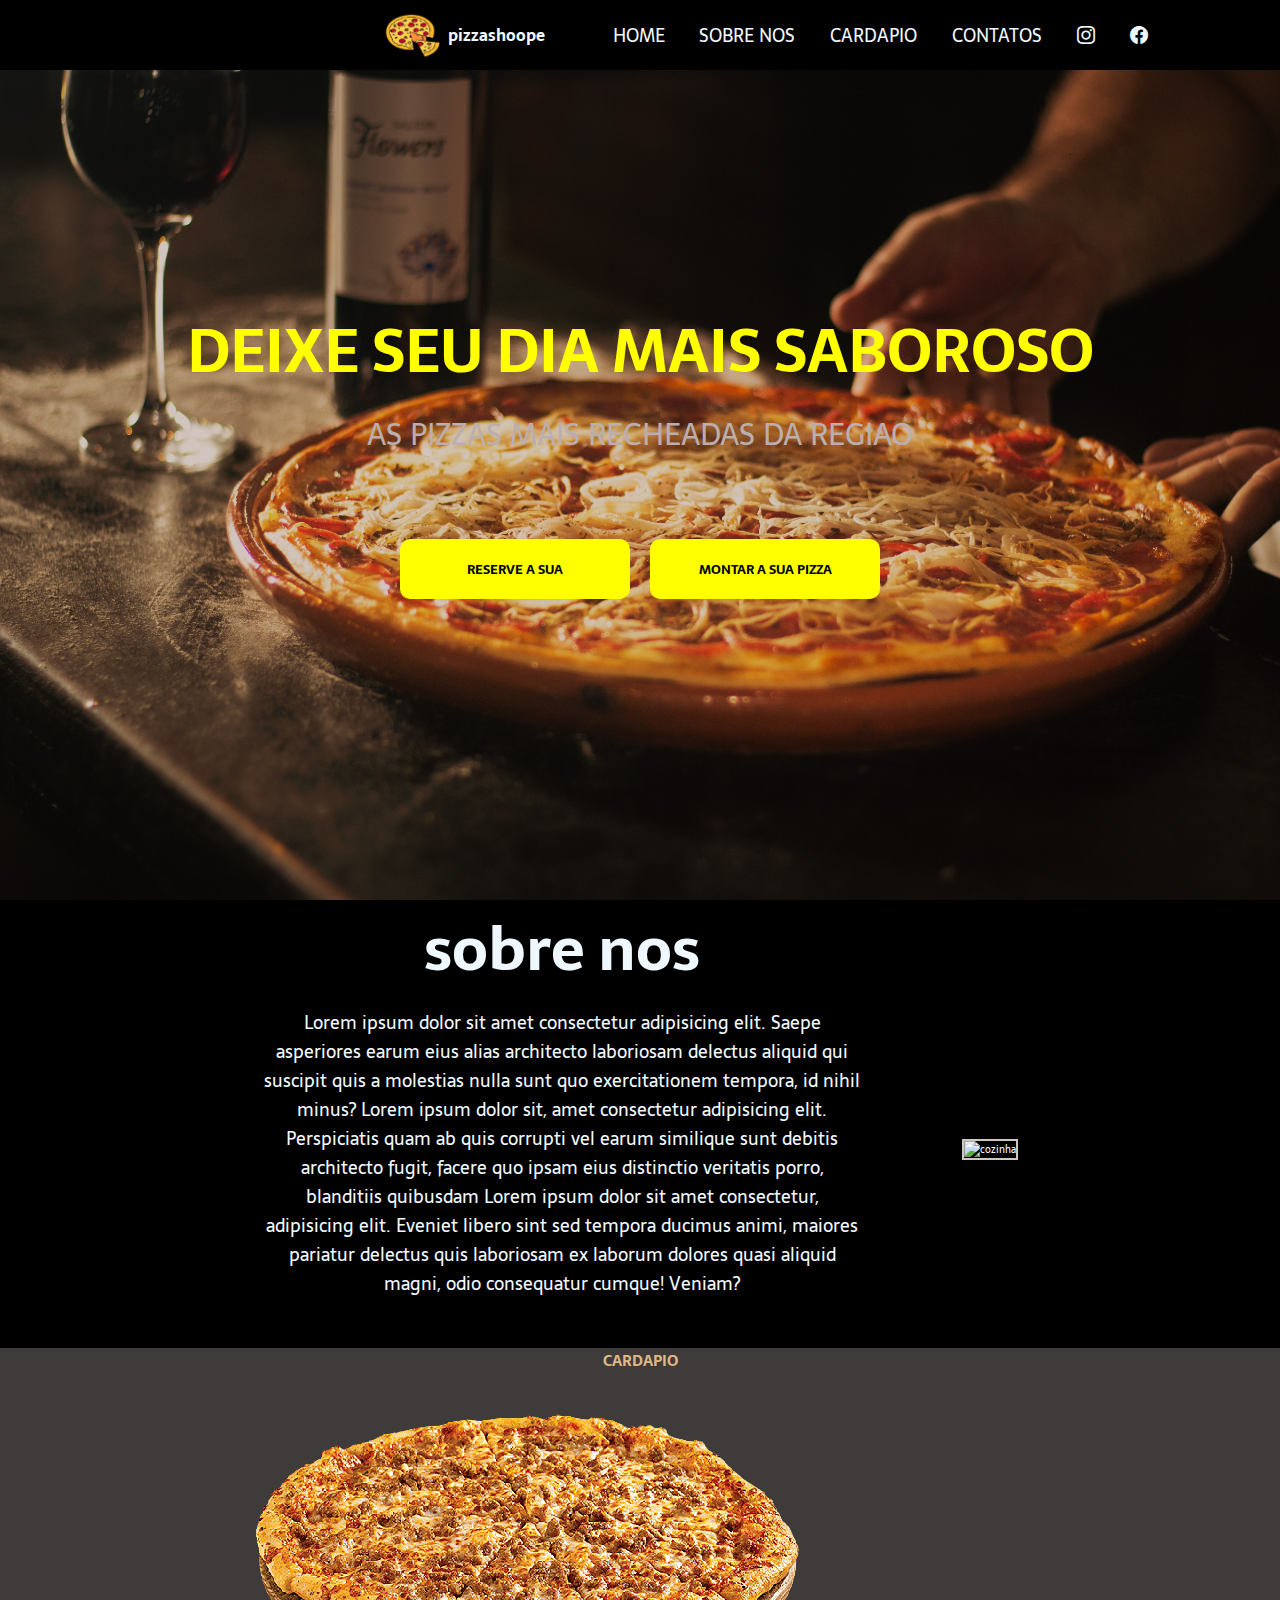
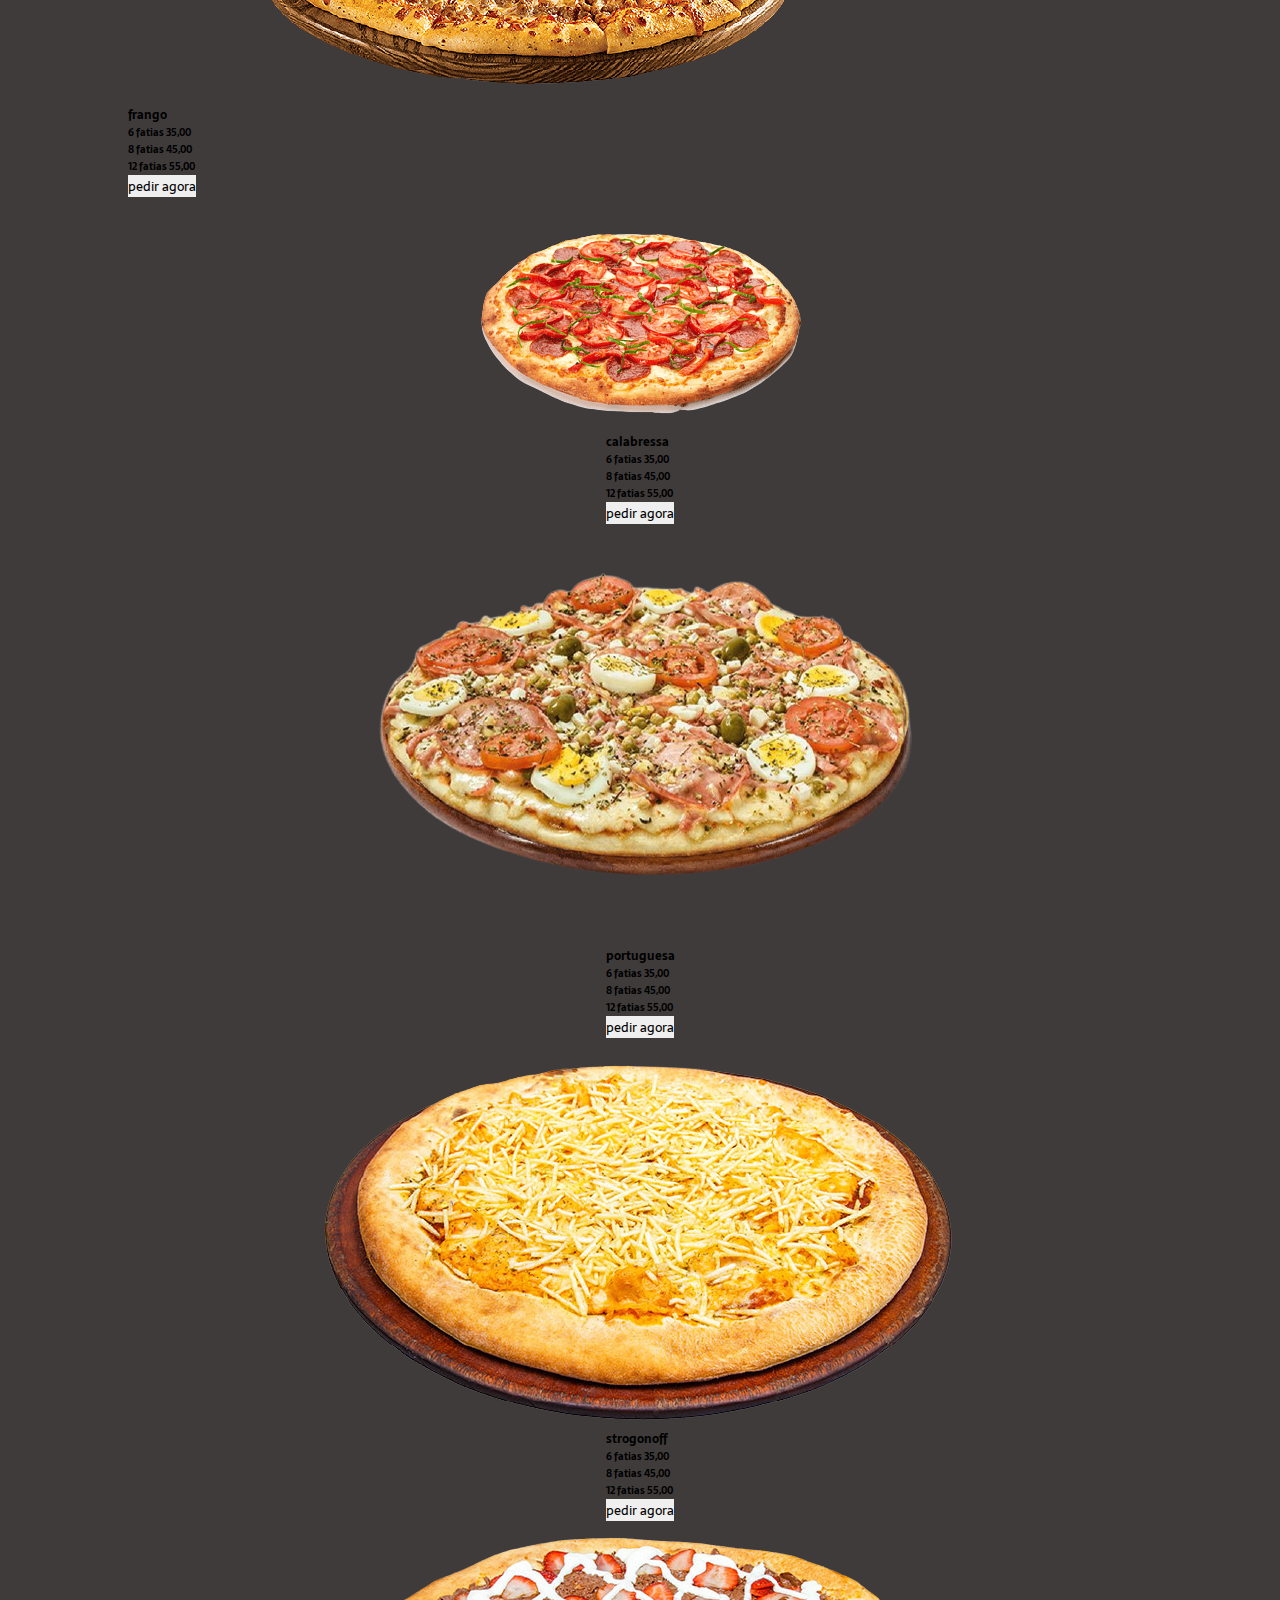
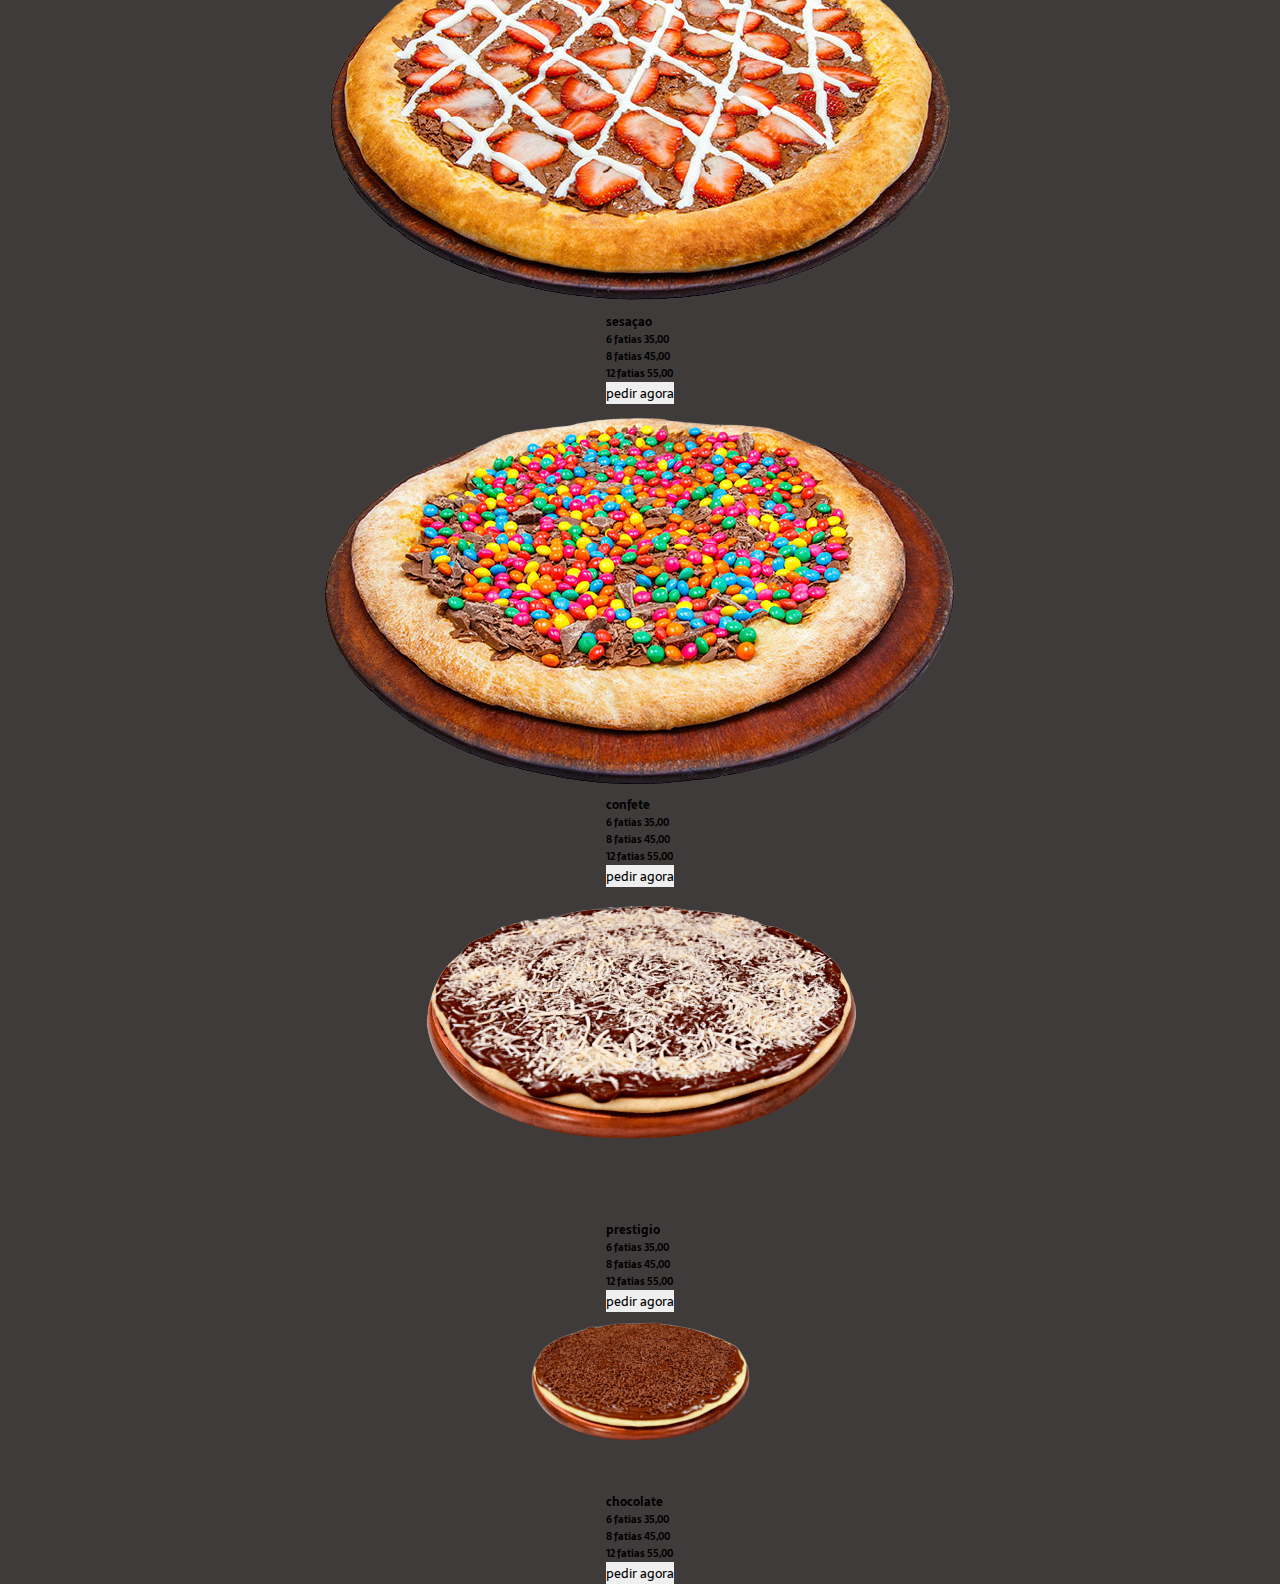
==== pizzararia.html @ 66baf4e8 "pizzaria" ====
<!DOCTYPE html>
<html lang="pt-br">
<head>
    <meta charset="UTF-8">
    <meta name="viewport" content="width=device-width, initial-scale=1.0">
    <link rel="stylesheet" href="style.css">
    <link rel="stylesheet" href="https://cdn.jsdelivr.net/npm/bootstrap-icons@1.11.1/font/bootstrap-icons.css">
    <title>pizzaria</title>
</head>
<body>
    <header class="content">
        <div class="logo">
            <img src="pngtree-cartoon-yellow-pizza-illustration-png-image_4634672-removebg-preview.png" alt="">
            <h3>pizzashoope</h3>
        </div>
        <nav>
            <ul class="list-menu">
                <li><a href="#">home</a></li>
                <li><a href="#">sobre nos </a></li>
                <li><a href="#">cardapio</a></li>
                <li><a href="#">contatos</a></li>
                <li><a href="#"><i class="bi bi-instagram"></i></a></li>
                <li><a href="#"><i class="bi bi-facebook"></i></a></li>
                <li><a href="#"></a><i class="bi bi-cart2"></i></i></li>
            </ul>
        </nav>

    </header>

    <section class="first-section">
        <div class="conteudo-principal">
            <h1>deixe seu dia mais saboroso</h1>
            <h2>as pizzas mais recheadas da regiao</h2>
            <div
            class="btn">
            <button class="reservar">reserve a sua </button>
            <button class="montar"> montar a sua pizza</button>
        </div>
        </div>
    </section>

    <section class="sobre-nos" id="sobrenos">
        <div class="contentsobre">
            <h2>sobre nos</h2>
            <p> Lorem ipsum dolor sit amet consectetur adipisicing elit. Saepe asperiores earum eius alias architecto laboriosam delectus aliquid qui suscipit quis a molestias nulla sunt quo exercitationem tempora, id nihil minus? Lorem ipsum dolor sit, amet consectetur adipisicing elit. Perspiciatis quam ab quis corrupti vel earum similique sunt debitis architecto fugit, facere quo ipsam eius distinctio veritatis porro, blanditiis quibusdam  Lorem ipsum dolor sit amet consectetur, adipisicing elit. Eveniet libero sint sed tempora ducimus animi, maiores pariatur delectus quis laboriosam ex laborum dolores quasi aliquid magni, odio consequatur cumque! Veniam?

            </p>
        </div>
        <div class="img-cozinha">
            <img src="cozinha.jpg" alt="cozinha">
        </div>
    </section>

    <section class="cardapi" id="cardapio">
        <h2>cardapio</h2>
        <div class="itens-cardapio">
            
                <img src="frango-removebg-preview.png" alt="">
                <div class="info">
                    <h3>frango</h3>
                    <h4>6 fatias <span> 35,00</span></h4>
                    <h4>8 fatias <span> 45,00</span></h4>
                    <h4>12 fatias <span> 55,00</span></h4>
                    <button class="pedir">pedir agora </button>
                </div>
            </div>
            
                <img src="calabresa-removebg-preview.png" alt="">
                <div class="info">
                    <h3>calabressa</h3>
                    <h4>6 fatias <span> 35,00</span></h4>
                    <h4>8 fatias <span> 45,00</span></h4>
                    <h4>12 fatias <span> 55,00</span></h4>
                    <button class="pedir">pedir agora </button>
                </div>
            </div>
            
                <img src="portuguesa-removebg-preview - Copia.png" alt="">
                <div class="info">
                    <h3>portuguesa</h3>
                    <h4>6 fatias <span> 35,00</span></h4>
                    <h4>8 fatias <span> 45,00</span></h4>
                    <h4>12 fatias <span> 55,00</span></h4>
                    <button class="pedir">pedir agora </button>
                </div>
            </div>
            
                <img src="strogonoff-removebg-preview.png" alt="">
                <div class="info">
                    <h3>strogonoff</h3>
                    <h4>6 fatias <span> 35,00</span></h4>
                    <h4>8 fatias <span> 45,00</span></h4>
                    <h4>12 fatias <span> 55,00</span></h4>
                    <button class="pedir">pedir agora </button>
                </div>
            </div>
            
                <img src="sensacao-removebg-preview.png" alt="">
                <div class="info">
                    <h3>sesaçao</h3>
                    <h4>6 fatias <span> 35,00</span></h4>
                    <h4>8 fatias <span> 45,00</span></h4>
                    <h4>12 fatias <span> 55,00</span></h4>
                    <button class="pedir">pedir agora </button>
                </div>
            </div>
            
                <img src="confete-removebg-preview.png" alt="">
                <div class="info">
                    <h3>confete</h3>
                    <h4>6 fatias <span> 35,00</span></h4>
                    <h4>8 fatias <span> 45,00</span></h4>
                    <h4>12 fatias <span> 55,00</span></h4>
                    <button class="pedir">pedir agora </button>
                </div>
            </div>
            
                <img src="prestigio-removebg-preview.png" alt="">
                <div class="info">
                    <h3>prestigio</h3>
                    <h4>6 fatias <span> 35,00</span></h4>
                    <h4>8 fatias <span> 45,00</span></h4>
                    <h4>12 fatias <span> 55,00</span></h4>
                    <button class="pedir">pedir agora </button>
                </div>
            </div>
            
                <img src="chocolate-removebg-preview.png" alt="">
                <div class="info">
                    <h3>chocolate</h3>
                    <h4>6 fatias <span> 35,00</span></h4>
                    <h4>8 fatias <span> 45,00</span></h4>
                    <h4>12 fatias <span> 55,00</span></h4>
                    <button class="pedir">pedir agora </button>
                </div>
            </div>
        </div>
    </section>



</body>
</html>
---- style.css ----
@import url('https://fonts.googleapis.com/css2?family=Righteous&family=Roboto:ital,wght@0,900;1,400;1,500&family=Sarala&display=swap');

*{
    margin: 0;
    padding: 0;
    box-sizing: border-box;
    list-style: none;
    border: none;
    text-decoration: none;
    font-family: 'Righteous', cursive;
    font-family: 'Roboto', sans-serif;
    font-family: 'Sarala', sans-serif;
}

html{
    width: 100vw;
    height: 100vh ;
    font-size: 62.5%;
    overflow-x: hidden;
}
/*menu*/

.content {
    width: 100vw;
    height: 70px;
    display: flex;
    justify-content: space-around;
    align-items: center;
    background-color: black;
    position: fixed;
    padding-left: 30rem;

}
.logo{
    width: 70px;
    height: auto;
    cursor: pointer;
    display:flex ;
    align-items: center;
}
.logo h3{
    color: aliceblue;
    font-size: 1.6rem;

}
.logo img {
    width: 100%;
    height: 100%;

}
.content .list-menu{
    width: 600px;
    display: flex;
    align-items: center;
    justify-content: space-between;
}
.content .list-menu li a {
    padding-top: 3rem;
    padding-bottom: 2rem;
    padding-right: 1rem;
    padding-left: 1rem;
    color: aliceblue;
    font-size: 1.8rem;
    text-transform: uppercase;
    font-weight: 500;
    transform: all 200ms ease-in;
}
.content .list-menu li a:hover {
    background-color: black;
    border-bottom:4px solid yellow;
    color: yellow;
}

/* sections */



.first-section{
    height: 100vh;
    background-image:url(./fundopizza.jpg);
    background-position: center center;
    background-size: cover;
    background-repeat: no-repeat;
    background-position-y: 50px;
    width: 100vw;
    display: flex;
    flex-direction: column;
    justify-content: center;
    align-items: center;
}

.first-section .conteudo-principal{
    display: flex;
    flex-direction: column;
    align-items: center;
    justify-content: center;

}
.first-section h1 {
     color: yellow;
     font-size: 6rem;
     text-transform: uppercase;
     margin-bottom: 1rem;
}
.first-section h2 {
    color: rgb(187, 174, 174);
    font-size: 3rem;
    font-weight: 400;
    text-transform: uppercase;
    margin-bottom: 3rem
}
.btn button{
    width: 230px;
    height: 60px;
    cursor: pointer;
    text-transform: uppercase;
    background-color: yellow;
    border-radius: 10px;
    color: black;
    font-weight: 700;
    margin-top: 5rem;
    transition: all 600ms ease-in
}
.btn button:hover{
    border: 1px solid yellow;
    background-color: transparent;
    color: yellow;
}
.btn {
    width: 480px;
    display: flex;
    justify-content:space-between ;
}
/*sobre nos*/

.sobre-nos{
    background-color: black;
    width: 100%;
    padding-bottom: 5em;
    color: aliceblue;
    display: flex;
    align-items: center;
    justify-content: center;
}
.sobre-nos img {
    width: 400px;
    height: 400px;
    margin-top: 10rem;
    margin-left: 10rem;
    border: 2px solid rgb(207, 200, 190);
}
.main {
    display: flex;
    justify-content: space-between;
}
.contentsobre{
    display: flex;
    flex-direction: column;
    align-items: center;
    justify-content: center;
}
.contentsobre h2 {
    font-size: 6rem;
    margin-bottom: 1rem;

}
.contentsobre p {
    text-align: center;
    font-size: 1.8rem;
    width: 600px;
}
.cardapi {
    width: 100vw;
    display: flex;
    flex-direction: column;
    align-items: center;
    justify-content: center;
    background-color: rgb(63, 59, 59);
}
.cardapi h2 {
    font-size: 5 rem ;
    color: burlywood;
    text-transform: uppercase;
}

.itens-cardapio{
    width: 80%;
    margin-top: 2rem;
    margin-bottom: 2rem;
    display: grid;
    grid-template-columns: repeat(auto-fit , mimax (250px , 550px));
}
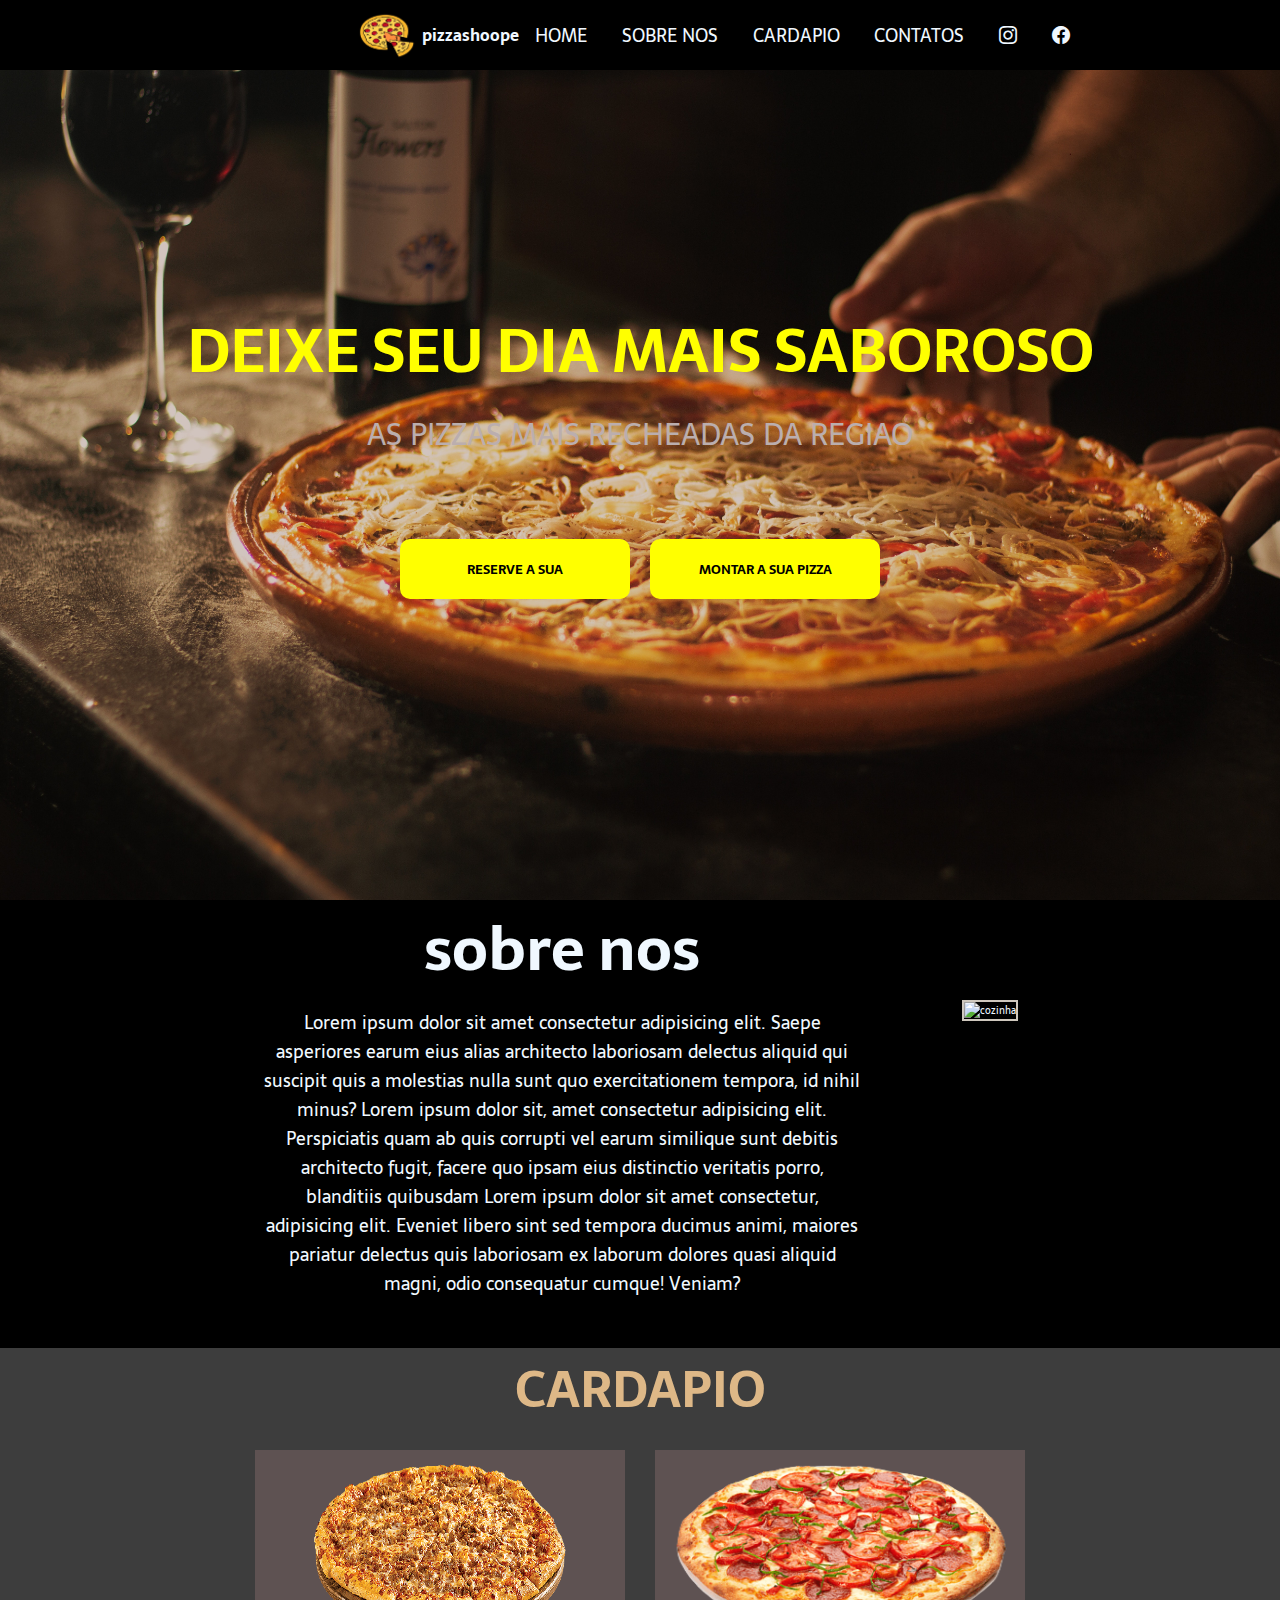
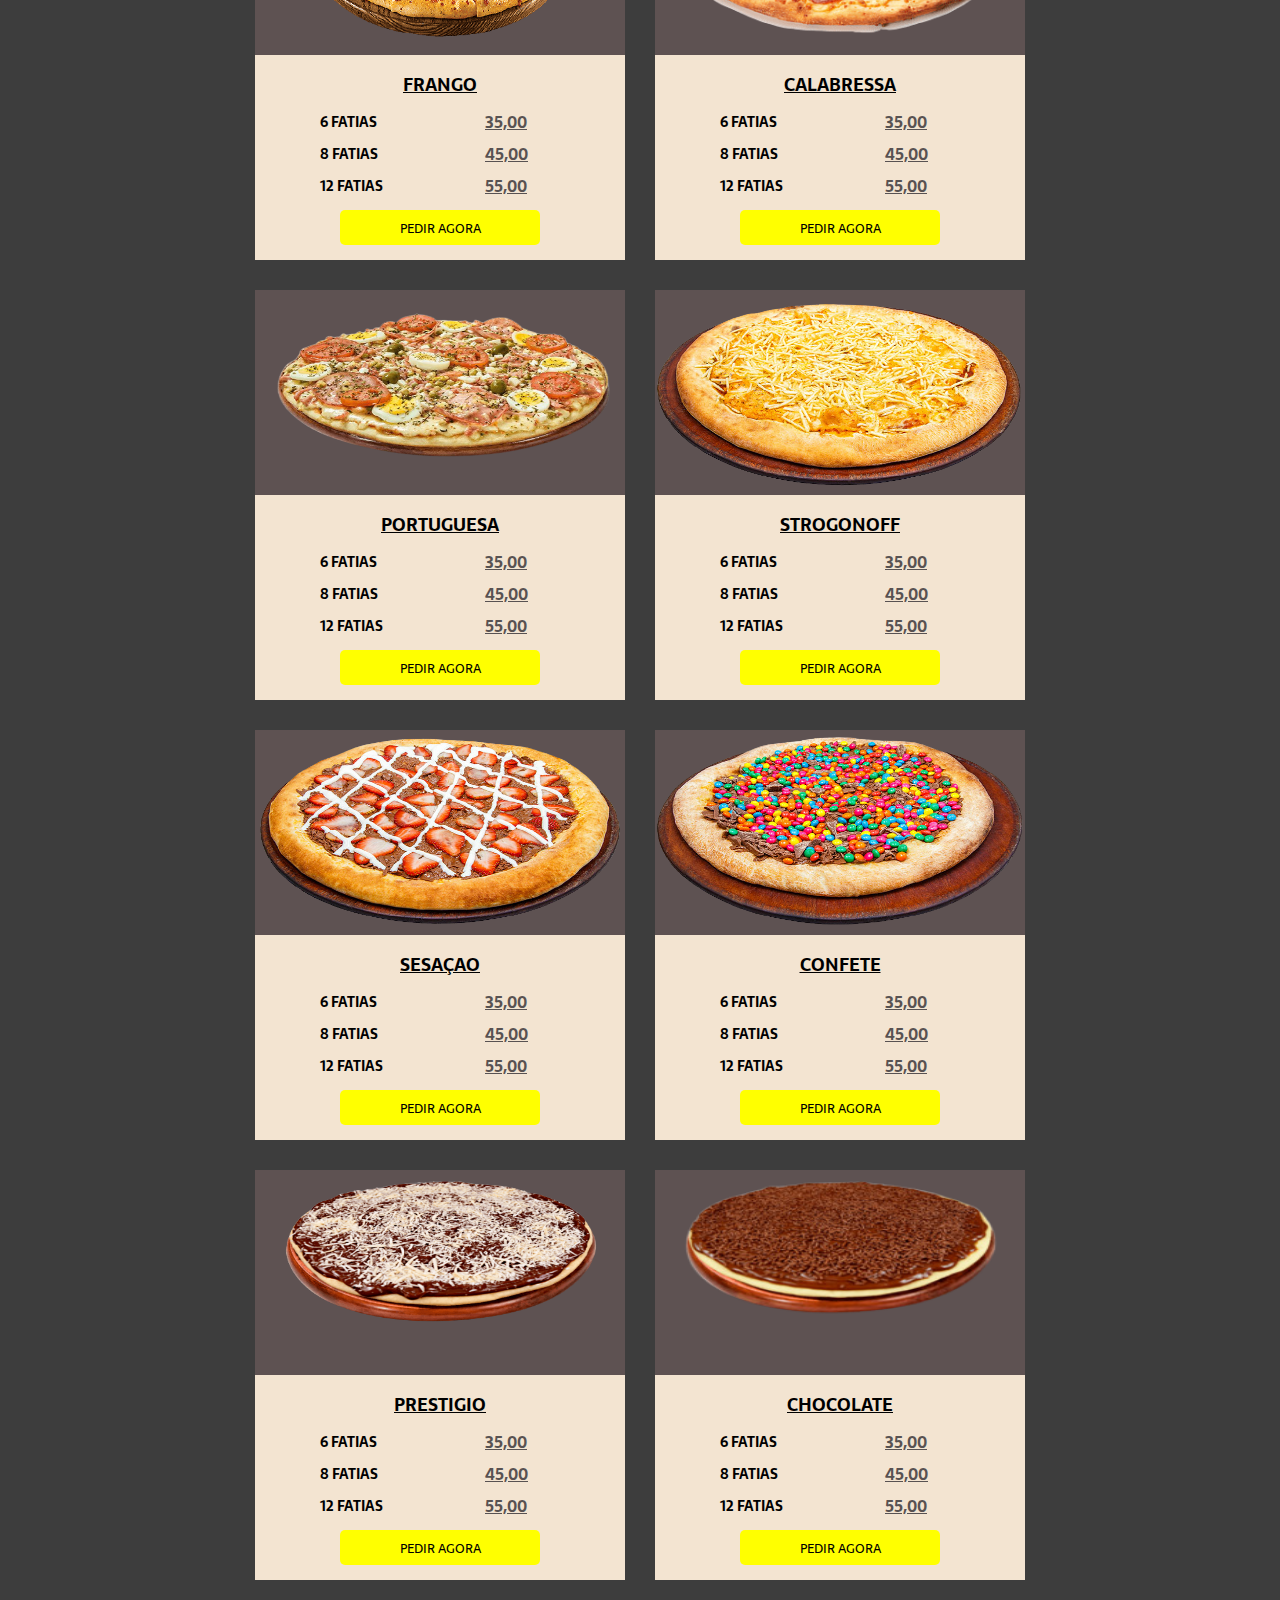
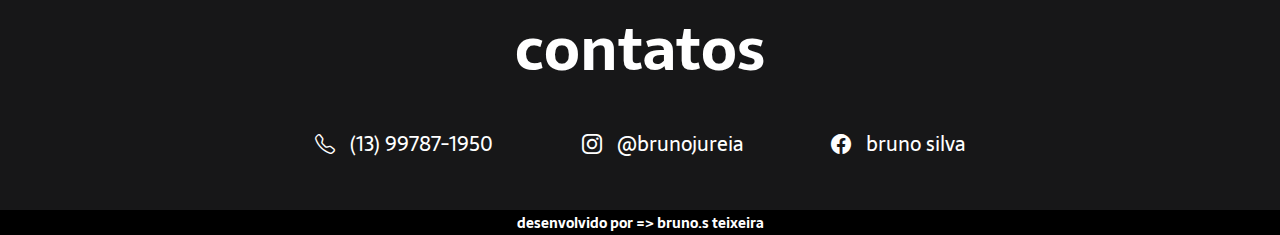
==== commit 27baecc8: "atualizei" ====
--- a/pizzararia.html
+++ b/pizzararia.html
@@ -5,6 +5,7 @@
     <meta name="viewport" content="width=device-width, initial-scale=1.0">
     <link rel="stylesheet" href="style.css">
     <link rel="stylesheet" href="https://cdn.jsdelivr.net/npm/bootstrap-icons@1.11.1/font/bootstrap-icons.css">
+    
     <title>pizzaria</title>
 </head>
 <body>
@@ -24,6 +25,11 @@
                 <li><a href="#"></a><i class="bi bi-cart2"></i></i></li>
             </ul>
         </nav>
+        <div class="menu-toggle">
+            <div class="one"></div>
+            <div class="two"></div>
+            <div class="three"></div>
+        </div>
 
     </header>
 
@@ -40,6 +46,7 @@
     </section>
 
     <section class="sobre-nos" id="sobrenos">
+        <div class="main">
         <div class="contentsobre">
             <h2>sobre nos</h2>
             <p> Lorem ipsum dolor sit amet consectetur adipisicing elit. Saepe asperiores earum eius alias architecto laboriosam delectus aliquid qui suscipit quis a molestias nulla sunt quo exercitationem tempora, id nihil minus? Lorem ipsum dolor sit, amet consectetur adipisicing elit. Perspiciatis quam ab quis corrupti vel earum similique sunt debitis architecto fugit, facere quo ipsam eius distinctio veritatis porro, blanditiis quibusdam  Lorem ipsum dolor sit amet consectetur, adipisicing elit. Eveniet libero sint sed tempora ducimus animi, maiores pariatur delectus quis laboriosam ex laborum dolores quasi aliquid magni, odio consequatur cumque! Veniam?
@@ -51,30 +58,33 @@
         </div>
     </section>
 
-    <section class="cardapi" id="cardapio">
+    <section class="cardapio" id="cardapio">
         <h2>cardapio</h2>
         <div class="itens-cardapio">
-            
+                <div>
                 <img src="frango-removebg-preview.png" alt="">
-                <div class="info">
+                  <div class="info">
                     <h3>frango</h3>
                     <h4>6 fatias <span> 35,00</span></h4>
                     <h4>8 fatias <span> 45,00</span></h4>
                     <h4>12 fatias <span> 55,00</span></h4>
                     <button class="pedir">pedir agora </button>
                 </div>
-            </div>
+              </div>
             
+                 <div>
                 <img src="calabresa-removebg-preview.png" alt="">
                 <div class="info">
+                    
                     <h3>calabressa</h3>
                     <h4>6 fatias <span> 35,00</span></h4>
                     <h4>8 fatias <span> 45,00</span></h4>
                     <h4>12 fatias <span> 55,00</span></h4>
                     <button class="pedir">pedir agora </button>
                 </div>
-            </div>
+              </div>
             
+             <div>
                 <img src="portuguesa-removebg-preview - Copia.png" alt="">
                 <div class="info">
                     <h3>portuguesa</h3>
@@ -85,6 +95,7 @@
                 </div>
             </div>
             
+            <div>
                 <img src="strogonoff-removebg-preview.png" alt="">
                 <div class="info">
                     <h3>strogonoff</h3>
@@ -94,7 +105,7 @@
                     <button class="pedir">pedir agora </button>
                 </div>
             </div>
-            
+            <div>
                 <img src="sensacao-removebg-preview.png" alt="">
                 <div class="info">
                     <h3>sesaçao</h3>
@@ -104,7 +115,8 @@
                     <button class="pedir">pedir agora </button>
                 </div>
             </div>
-            
+
+            <div>
                 <img src="confete-removebg-preview.png" alt="">
                 <div class="info">
                     <h3>confete</h3>
@@ -115,6 +127,7 @@
                 </div>
             </div>
             
+            <div>
                 <img src="prestigio-removebg-preview.png" alt="">
                 <div class="info">
                     <h3>prestigio</h3>
@@ -125,6 +138,7 @@
                 </div>
             </div>
             
+            <div>
                 <img src="chocolate-removebg-preview.png" alt="">
                 <div class="info">
                     <h3>chocolate</h3>
@@ -135,9 +149,30 @@
                 </div>
             </div>
         </div>
+        
+        
     </section>
-
-
-
+    
+    <section class="contatos" id="contatos">
+        <h3>contatos</h3>
+        <div class="contatos-secao">
+            <div>
+                <i class="bi bi-telephone"></i>
+                <span> (13) 99787-1950</span>
+            </div>
+            <div>
+                <i class="bi bi-instagram"></i>
+                <span>@brunojureia</span>
+            </div>
+            <div>
+                <i class="bi bi-facebook"></i>
+                <span>bruno silva</span>
+            </div>
+        </div>
+    </section>
+    <footer>
+        <h4> desenvolvido por => bruno.s teixeira </h4>
+    </footer>
+<script src="javascript.js"></script>
 </body>
 </html>--- a/style.css
+++ b/style.css
@@ -170,24 +170,198 @@
     font-size: 1.8rem;
     width: 600px;
 }
-.cardapi {
+
+/* cardapio */
+
+
+
+
+.cardapio {
     width: 100vw;
     display: flex;
     flex-direction: column;
     align-items: center;
     justify-content: center;
-    background-color: rgb(63, 59, 59);
-}
-.cardapi h2 {
-    font-size: 5 rem ;
+    background-color: rgba(12, 12, 12, 0.8);
+}
+.cardapio h2 {
+    font-size: 5rem ;
     color: burlywood;
     text-transform: uppercase;
 }
 
-.itens-cardapio{
-    width: 80%;
+.itens-cardapio {
+    width: 90%;
     margin-top: 2rem;
     margin-bottom: 2rem;
     display: grid;
-    grid-template-columns: repeat(auto-fit , mimax (250px , 550px));
+    grid-template-columns: repeat(auto-fit, minmax(150px, 370px));
+    justify-content: center;
+    align-items: center;
+    gap: 30px; 
+}
+.itens-cardapio .info{
+    background-color: rgb(243, 228, 209);
+    border: none;
+    display: flex;
+    flex-direction: column;
+    align-items: center;
+    justify-content: center;
+    padding: 1.5rem;
+
+}
+.itens-cardapio h3{
+    font-size: 1.8rem;
+    text-transform: uppercase;
+    margin-bottom: 1rem;
+    text-decoration: underline;
+}
+
+.itens-cardapio .info h4 {
+    font-size: 1.4rem;
+    text-transform: uppercase;
+    margin-bottom: 0.6rem;
+    display: grid;
+    justify-content: center;
+    align-items: center;
+    grid-template-columns: 150px 150px;
+    margin-left: 6rem;
+}
+.itens-cardapio .info h4 span {
+    font-size: 1.6rem;
+    color: rgb(88, 82, 82);
+    margin-left: 1.5rem;
+    text-decoration: underline;
+
+}
+.itens-cardapio div {
+    background-color: #5e5252;
+    box-shadow: 2px 2px 4px 1 px;
+}
+
+.itens-cardapio img{
+    width: 100%;
+    height: 200px;
+}
+.itens-cardapio .info .pedir {
+    width: 200px;
+    height: 35px;
+    margin-top: 0.5rem;
+    background-color: yellow;
+    border-radius: 5px;
+    text-transform: uppercase;
+    cursor: pointer;
+    color: black ;
+    transition: all 200ms ease-in;
+}
+.itens-cardapio .info .pedir:hover{
+    background-color: #5e5252;
+    color: white;
+    
+}
+.contatos{
+    width: 100%;
+    background-color: rgb(23, 23, 24);
+    display: flex;
+    flex-direction: column;
+    justify-content: center;
+    align-items: center;
+    font-size: 1.8rem;
+    color: white;
+    padding-bottom: 5rem;
+}
+.contatos h3 {
+    font-size: 6rem;
+    margin-bottom: 3rem;
+
+}
+.contatos-secao{
+    width: 650px;
+    display: flex;
+    justify-content: space-between;
+    font-size: 2rem
+}
+.contatos-secao i {
+    margin-right: 1rem;
+}
+.contatos-secao div 
+{
+    cursor: pointer;
+    transition: all 200ms ease-in;
+}
+.contatos-secao div:hover {
+    color: yellow;
+}
+footer{
+    height: 25px;
+    background-color: black;
+    color: white;
+    font-size: 1.4rem;
+    display: flex;
+    align-items: center;
+    justify-content: center;
+}
+
+@media (max-width :1200px){
+    .main {
+        display: block;
+
+    }
+    .content {
+        flex-direction: column;
+        justify-content: center;
+        align-items: center;
+        height: 12%;
+        padding-left: 0px;
+    }
+    .sobre-nos img {
+        width: 600px;
+        margin-left: -2px
+
+    }
+
+}
+@media(max-width :992px){
+    html {
+        font-size: 50%;
+    }
+}
+@media(max-width :768px ){
+    html {
+        font-size: 45%;
+    }
+    .content{
+        display: flex;
+        flex-direction: row;
+        justify-content: space-between;
+        padding:0px 40px;
+    }
+.content .list-menu{
+    display: none;
+}
+
+    .one,
+    .two,
+    .three{
+        width: 80%;
+        height: 2px;
+        background-color:white ;
+        margin:  6px auto;
+        transition-duration: 0.8s;
+
+    }
+    .menu-toggle{
+        width: 30px;
+        height: 30px;
+    }
+
+
+
+
+    .itens-cardapio{
+        grid-template-columns: repeat(2, minmax (50px, 350px));
+    }
+    .itens-cardapio .info h4 {
+        margin-left: 12rem;
+    }
 }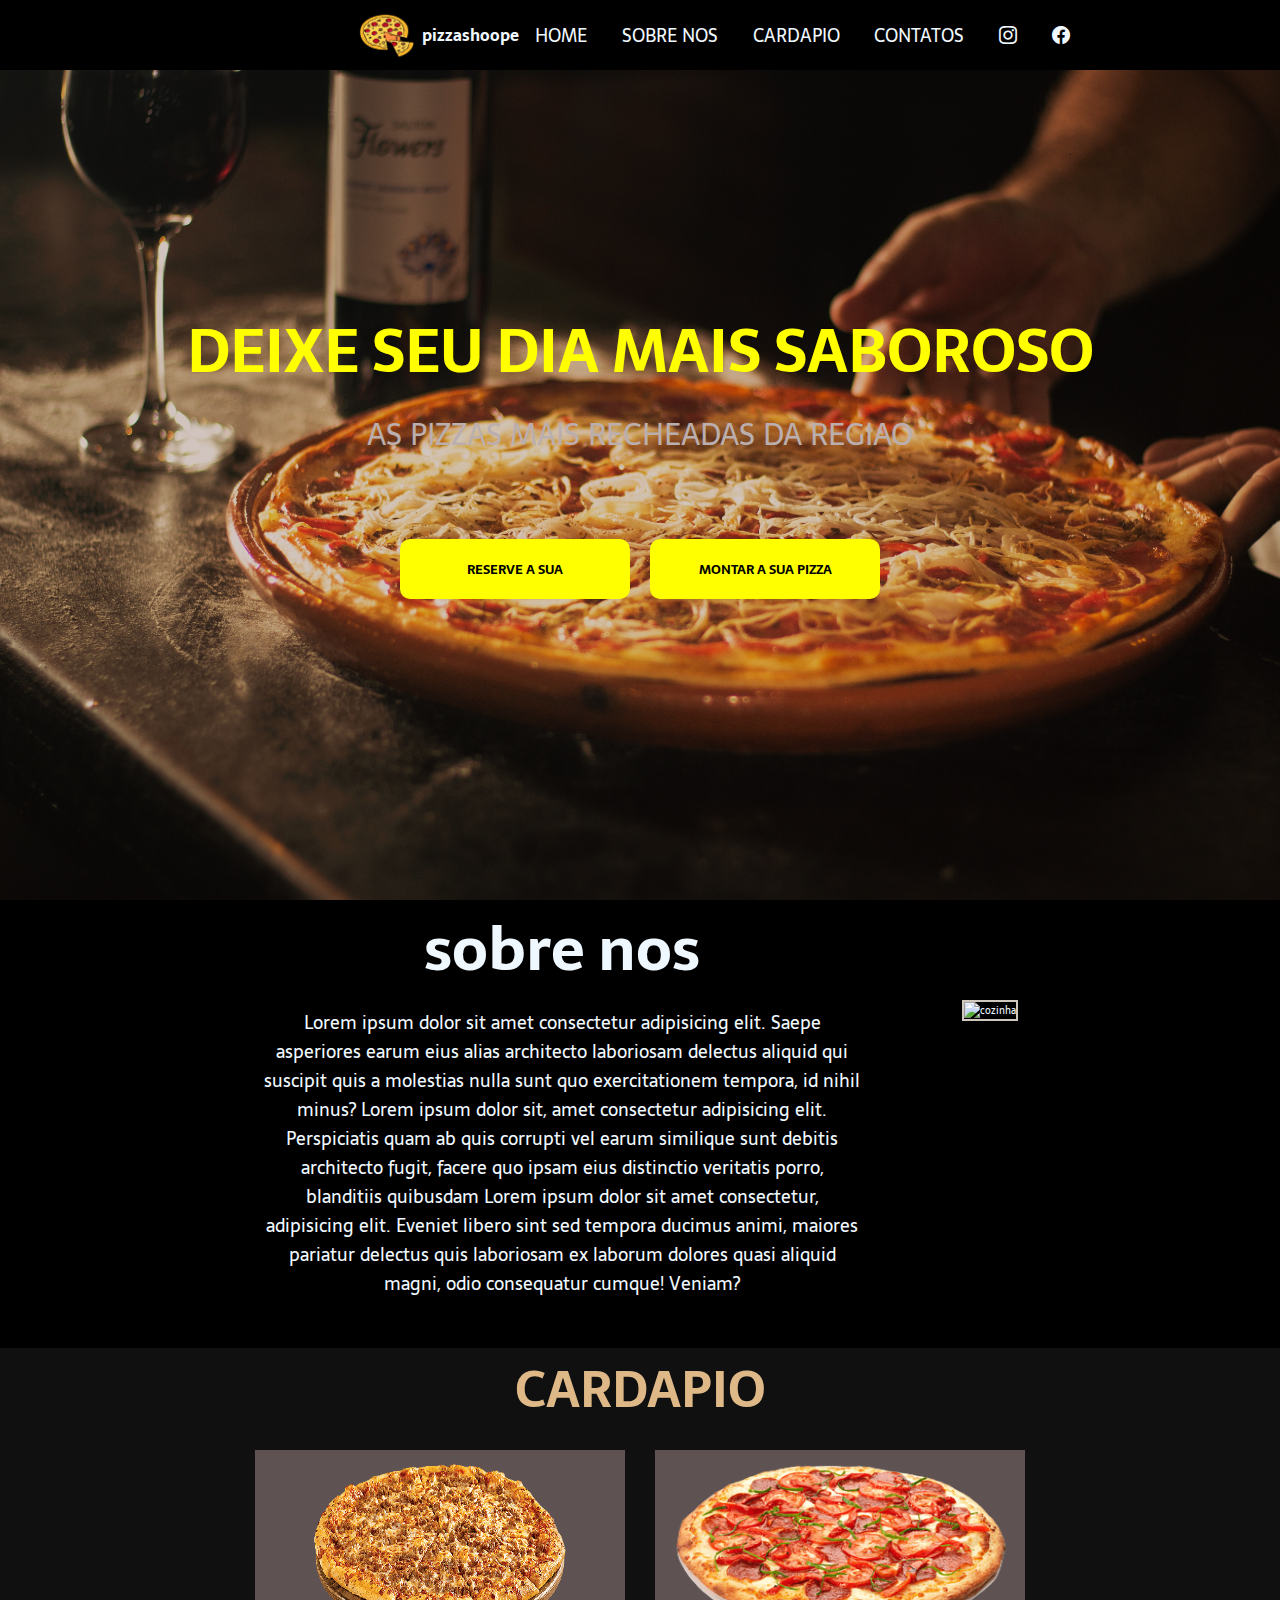
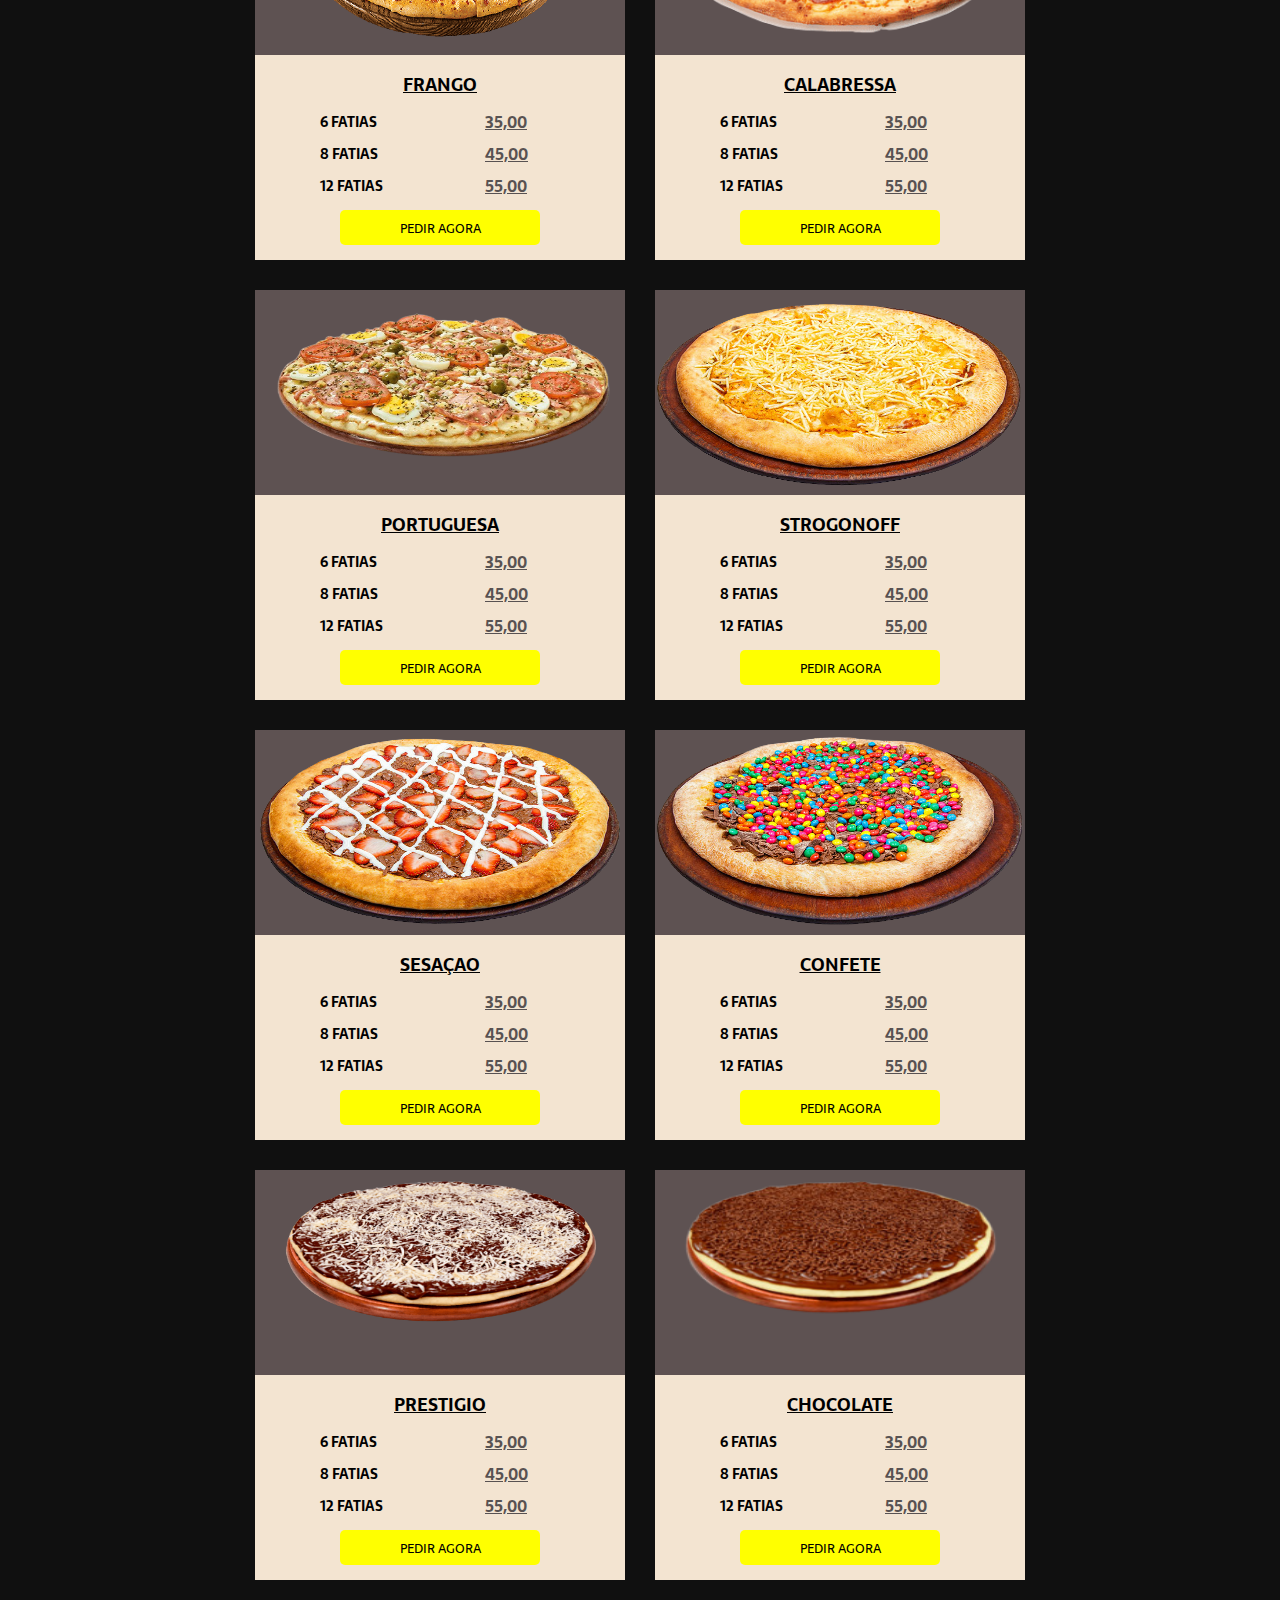
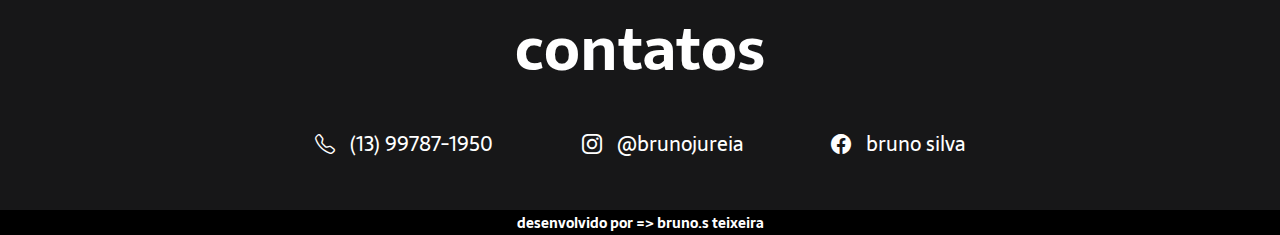
==== commit ec4e185b: "atualizei" ====
--- a/pizzararia.html
+++ b/pizzararia.html
@@ -16,10 +16,10 @@
         </div>
         <nav>
             <ul class="list-menu">
-                <li><a href="#">home</a></li>
-                <li><a href="#">sobre nos </a></li>
-                <li><a href="#">cardapio</a></li>
-                <li><a href="#">contatos</a></li>
+                <li><a href="#home">home</a></li>
+                <li><a href="#sobrenos">sobre nos </a></li>
+                <li><a href="#cardapio">cardapio</a></li>
+                <li><a href="#contatos">contatos</a></li>
                 <li><a href="#"><i class="bi bi-instagram"></i></a></li>
                 <li><a href="#"><i class="bi bi-facebook"></i></a></li>
                 <li><a href="#"></a><i class="bi bi-cart2"></i></i></li>
@@ -33,7 +33,7 @@
 
     </header>
 
-    <section class="first-section">
+    <section class="first-section" id="home">
         <div class="conteudo-principal">
             <h1>deixe seu dia mais saboroso</h1>
             <h2>as pizzas mais recheadas da regiao</h2>
@@ -162,10 +162,10 @@
             </div>
             <div>
                 <i class="bi bi-instagram"></i>
-                <span>@brunojureia</span>
+                <span>@brunojureia </span>
             </div>
             <div>
-                <i class="bi bi-facebook"></i>
+                <i class="bi bi-facebook"></i> 
                 <span>bruno silva</span>
             </div>
         </div>
--- a/style.css
+++ b/style.css
@@ -18,6 +18,7 @@
     height: 100vh ;
     font-size: 62.5%;
     overflow-x: hidden;
+    background-color: #1f1e1f;
 }
 /*menu*/
 
@@ -355,13 +356,151 @@
         height: 30px;
     }
 
-
-
-
+    .content.on {
+        position: fixed;
+        top: 0;
+        left: 0;
+        bottom: 0;
+        width: 100vw;
+        height: 100vh;
+        background-color: rgba(30,31,30, 0.8);
+        z-index: 10;
+        display: flex;
+        justify-content: center;
+        align-items: center;
+    }
+
+    .content.on .logo{
+        display: none;
+
+    }
+    .content.on .menu-toggle {
+        position: absolute;
+        right: 40px;
+        top: 20px;
+    }
+    .content.on .list-menu {
+        display: block;
+
+    }
+    .content.on .list-menu li {
+        display: flex;
+        justify-content: center;
+
+    }
+    .content.on .list-menu li a {
+        font-size: 2rem;
+        display: block;
+
+    }
+    .content.on .menu-toggle .two{
+        opacity: 0;
+    }
+    .content.on .menu-toggle .one{
+        transform: rotate(45deg) translate(5px,-8px);
+    }
+    .content.on .menu-toggle .three{
+        transform: rotate(-45deg) translate(20px,-6px);
+    }
     .itens-cardapio{
         grid-template-columns: repeat(2, minmax (50px, 350px));
     }
     .itens-cardapio .info h4 {
         margin-left: 12rem;
     }
+    .contatos-secao{
+        display: block;
+        text-align: center;
+        font-size: 2rem;
+    }
+    .contatos-secao div {
+        margin: 1rem;
+    }
+
+}
+@media(max-width :600px) {
+    .conteudo-principal h1 {
+        width: 500px;
+        text-align: center;
+        font-size: 4rem;
+    }
+    .conteudo-principal h2 {
+        font-size: 2rem;
+
+    }
+    .itens-cardapio {
+        grid-template-columns: repeat(auto-fit, minmax(50px,350px));
+    }
+    .sobre-nos img {
+        width: 400px;
+        height: 250px;
+        margin-left: 10px;
+    }
+    .sobre-nos p{
+        text-align: center;
+        width: 400px;
+    }
+    .contatos-secao{
+        width: 300px;
+    }
+}
+@media (max-width :500px){
+    .btn {
+        flex-direction: column;
+        justify-content: center;
+        align-items: center;
+    }
+    .btn button {
+        font-size: 1.5rem;
+        width: 100%;
+    }
+    .conteudo-principal h1 {
+        width: 350px;
+        font-size: 3rem;
+        text-align: center;
+    }
+    .conteudo-principal h2 {
+        width: 200px;
+        font-size: 2rem;
+        text-align: center;
+    }
+
+}
+@media (max-width :395px){
+    .sobre-nos img{
+        width: 250px;
+        height: auto;
+        margin-left: 1opx;
+    }
+    .contentsobre p {
+        text-align: center;
+        width: 250px;
+    }
+    .itens-cardapio {
+        width: 50%;
+        justify-content: center;
+        grid-template-columns: repeat(auto-fit, minmax (50px, 350px));
+    }
+    .itens-cardapio img {
+        width: 80%;
+        height: auto;
+    }
+    .itens-cardapio div{
+        display: flex;
+        flex-direction: column;
+        justify-content: center;
+        align-items: center;
+    }
+    .itens-cardapio .info {
+        width: 100%;
+        height: 150px;
+    }
+    .itens-cardapio .info h4 {
+        grid-template-columns: 93px, 150px;
+    }
+    .itens-cardapio .info .pedir{
+        width: 100%;
+        font-size: 1.5rem;
+
+    }
 }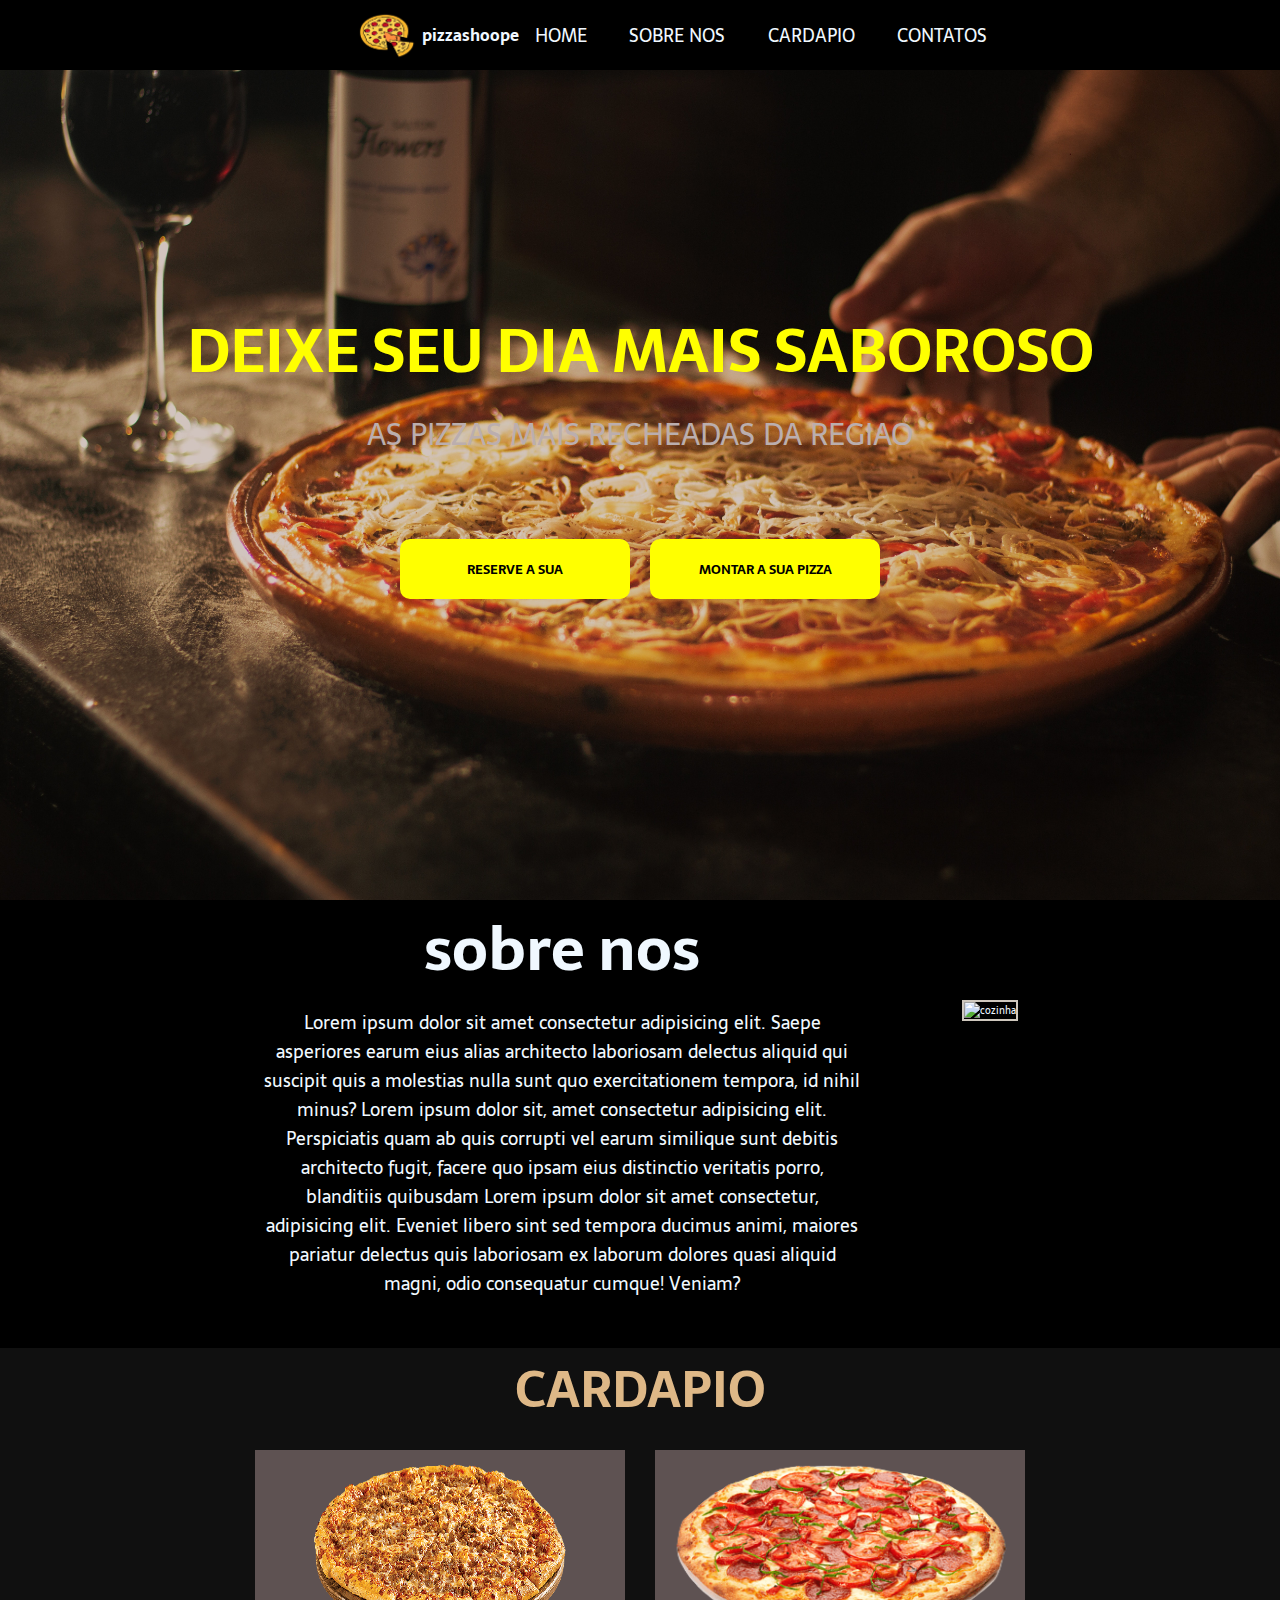
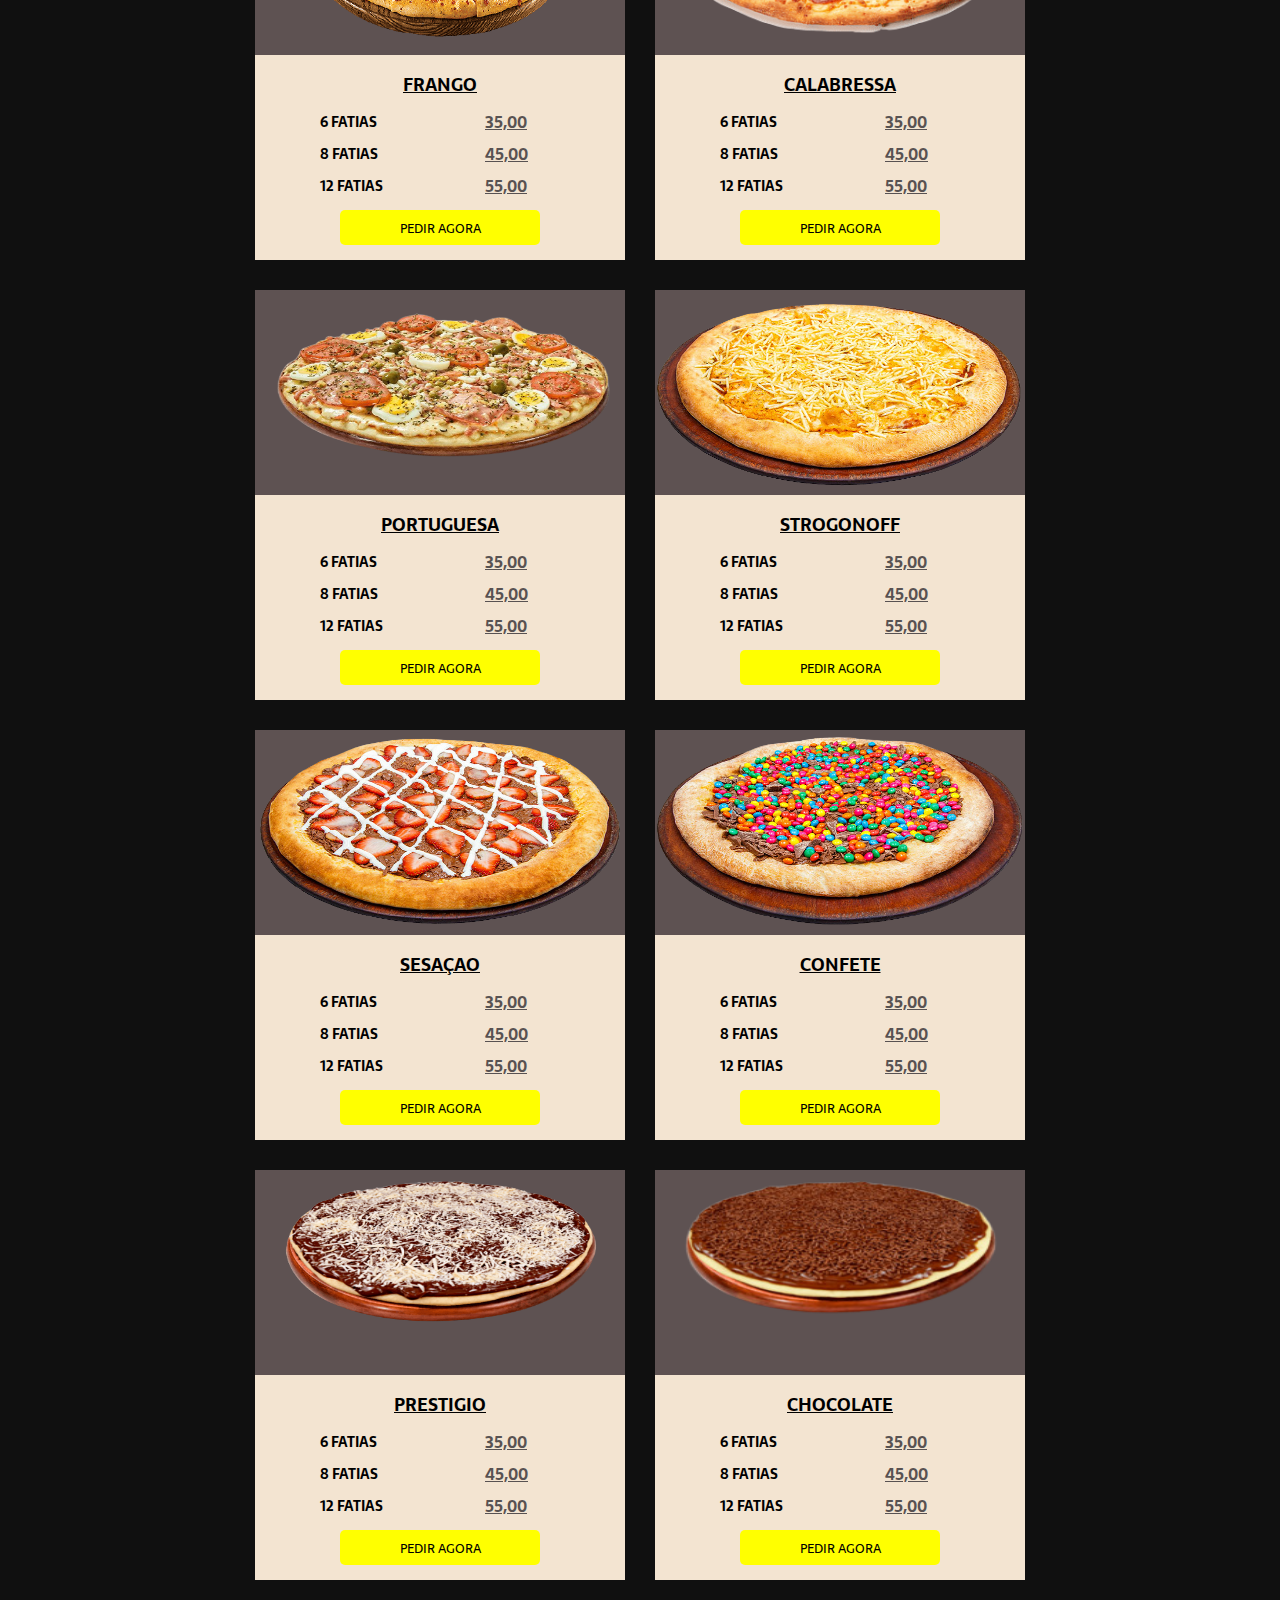
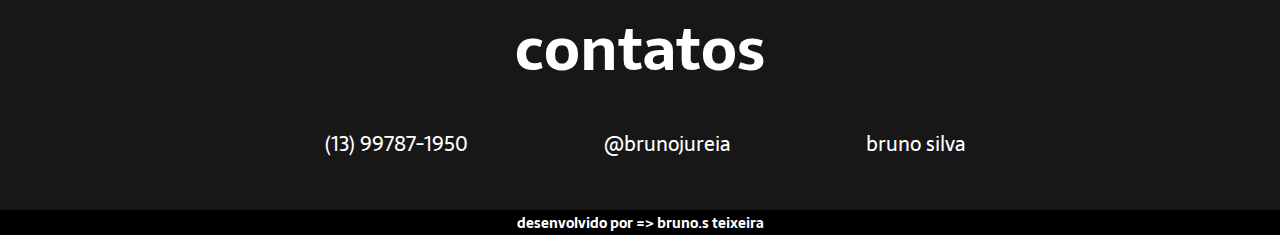
==== commit c320b332: "l" ====
--- a/pizzararia.html
+++ b/pizzararia.html
@@ -3,8 +3,9 @@
 <head>
     <meta charset="UTF-8">
     <meta name="viewport" content="width=device-width, initial-scale=1.0">
+    
     <link rel="stylesheet" href="style.css">
-    <link rel="stylesheet" href="https://cdn.jsdelivr.net/npm/bootstrap-icons@1.11.1/font/bootstrap-icons.css">
+    
     
     <title>pizzaria</title>
 </head>
@@ -53,8 +54,8 @@
 
             </p>
         </div>
-        <div class="img-cozinha">
-            <img src="cozinha.jpg" alt="cozinha">
+        <div class="img">
+            <img src="cozinha - Copia.jpg" alt="cozinha">
         </div>
     </section>
 
